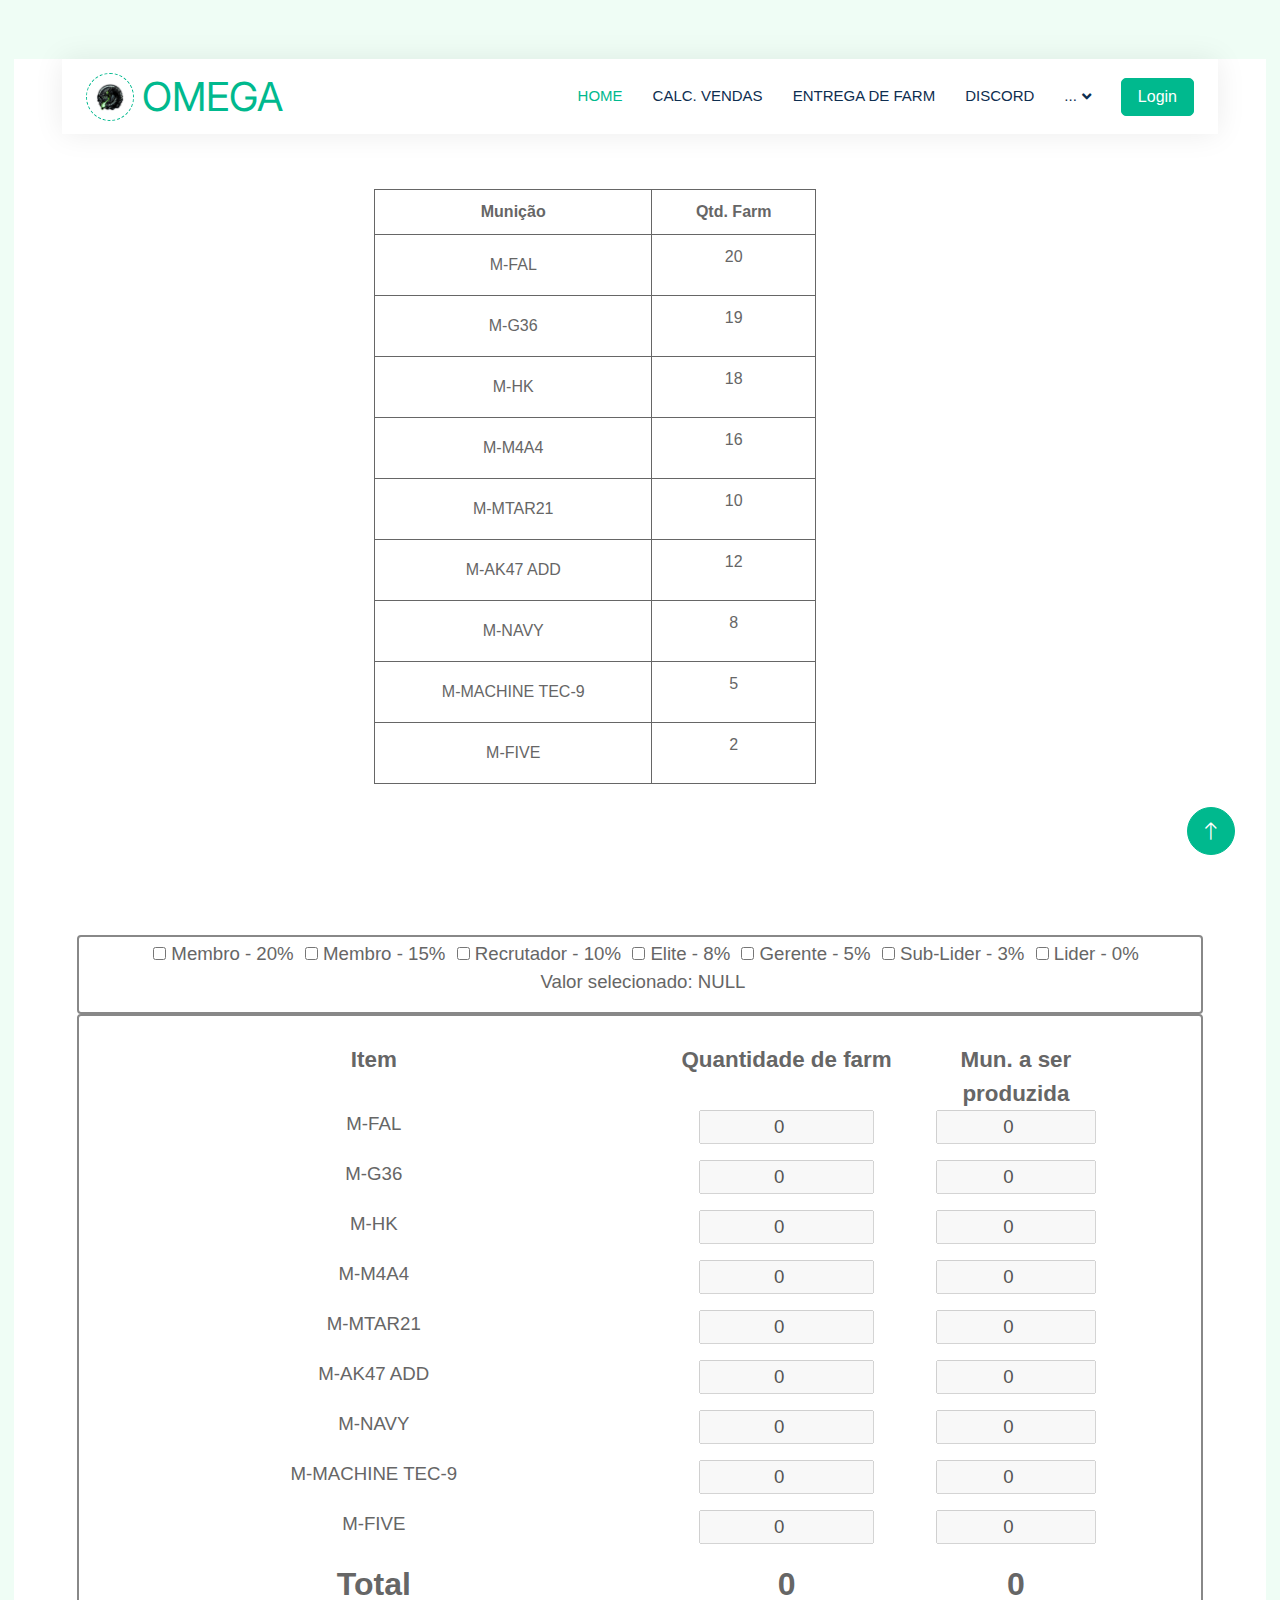
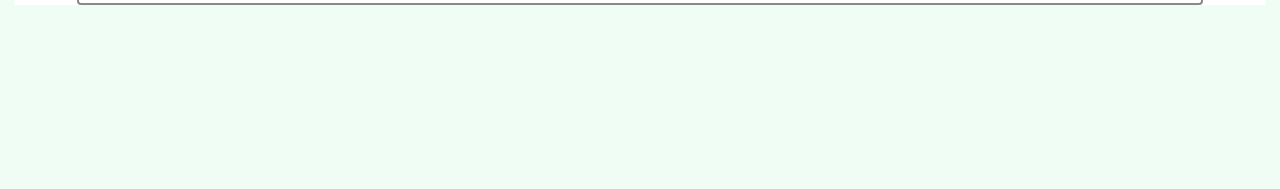
==== index.html @ 224da4d9 "add new page and any change layout" ====
<!DOCTYPE html>
<html lang="en">

<head>
    <meta charset="utf-8">
    <title>OMEGA CPXRJ</title>
    <meta content="width=device-width, initial-scale=1.0" name="viewport">
    <meta content="" name="keywords">
    <meta content="" name="description">

    <!-- Favicon -->
    <link href="img/favicon.ico" rel="icon">

    <!-- Google Web Fonts -->
    <link rel="preconnect" href="https://fonts.googleapis.com">
    <link rel="preconnect" href="https://fonts.gstatic.com" crossorigin>
    <link href="https://fonts.googleapis.com/css2?family=Heebo:wght@400;500;600&family=Inter:wght@700;800&display=swap"
        rel="stylesheet">

    <!-- Icon Font Stylesheet -->
    <link href="https://cdnjs.cloudflare.com/ajax/libs/font-awesome/5.10.0/css/all.min.css" rel="stylesheet">
    <link href="https://cdn.jsdelivr.net/npm/bootstrap-icons@1.4.1/font/bootstrap-icons.css" rel="stylesheet">

    <!-- Libraries Stylesheet -->
    <link href="lib/animate/animate.min.css" rel="stylesheet">
    <link href="lib/owlcarousel/assets/owl.carousel.min.css" rel="stylesheet">

    <!-- Customized Bootstrap Stylesheet -->
    <link href="css/bootstrap.min.css" rel="stylesheet">

    <!-- Template Stylesheet -->
    <link href="css/style.css" rel="stylesheet">
</head>

<body>
    <div class="container-xxl bg-white p-0">
        <!-- Spinner Start -->
        <div id="spinner"
            class="show bg-white position-fixed translate-middle w-100 vh-100 top-50 start-50 d-flex align-items-center justify-content-center">
            <div class="spinner-border text-primary" style="width: 3rem; height: 3rem;" role="status">
                <span class="sr-only">Loading...</span>
            </div>
        </div>
        <!-- Spinner End -->


        <!-- Navbar Start -->
        <div class="container-fluid nav-bar bg-transparent">
            <nav class="navbar navbar-expand-lg bg-white navbar-light py-0 px-4">
                <a href="index.html" class="navbar-brand d-flex align-items-center text-center">
                    <div class="icon p-2 me-2">
                        <img class="img-fluid" src="img/LOGO_3.png" alt="Icon" style="width: 30px; height: 30px;">
                    </div>
                    <h1 class="m-0 text-primary">OMEGA</h1>
                </a>
                <button type="button" class="navbar-toggler" data-bs-toggle="collapse" data-bs-target="#navbarCollapse">
                    <span class="navbar-toggler-icon"></span>
                </button>
                <div class="collapse navbar-collapse" id="navbarCollapse">
                    <div class="navbar-nav ms-auto">
                        <a href="index.html" class="nav-item nav-link active">Home</a>
                        <a href="calcMuniSell.html" class="nav-item nav-link">Calc. Vendas</a>
                        <a href="" class="nav-item nav-link">Entrega de farm</a>
                        <a href="https://discord.gg/omegacpx" class="nav-item nav-link">Discord</a>
                        <div class="nav-item dropdown">
                            <a href="#" class="nav-link dropdown-toggle" data-bs-toggle="dropdown">...</a>
                            <div class="dropdown-menu rounded-0 m-0">
                                <a href="" class="dropdown-item">...</a>
                                <a href="" class="dropdown-item">...</a>
                                <a href="" class="dropdown-item">...</a>
                            </div>
                        </div>
                    </div>
                    <a href="" class="btn btn-primary px-3 d-none d-lg-flex">Login</a>
                </div>
            </nav>
        </div>
        <!-- Navbar End -->

        <!-- Table items Start -->
        <div class="container-fluid mb-5 wow fadeIn" data-wow-delay="0.1s"
            style="padding: 35px; width:50%; margin:0 auto;">
            <div class="container">
                <div class="row g-2">
                    <div class="col-md-10">
                        <div class="row g-2">
                            <div class="container-fluid mb-5 wow fadeIn" style="right: 35px;">
                                <table id="t">
                                    <thead>
                                        <tr>
                                            <th>Munição</th>
                                            <th>Qtd. Farm</th>
                                        </tr>
                                    </thead>
                                    <tbody>
                                        <tr>
                                            <td>M-FAL</td>
                                            <td><p id="table_fal">0</p></td>
                                        </tr>
                                        <tr>
                                            <td>M-G36</td>
                                            <td><p id="table_g36">0</p></td>
                                        </tr>
                                        <tr>
                                            <td>M-HK</td>
                                            <td><p id="table_hk">0</p></td>
                                        </tr>
                                        <tr>
                                            <td>M-M4A4</td>
                                            <td><p id="table_m4a4">0</p></td>
                                        </tr>
                                        <tr>
                                            <td>M-MTAR21</td>
                                            <td><p id="table_mtar">0</p></td>
                                        </tr>
                                        <tr>
                                            <td>M-AK47 ADD</td>
                                            <td><p id="table_ak47">0</p></td>
                                        </tr>
                                        <tr>
                                            <td>M-NAVY</td>
                                            <td><p id="table_navy">0</p></td>
                                        </tr>
                                        <tr>
                                            <td>M-MACHINE TEC-9</td>
                                            <td><p id="table_machine">0</p></td>
                                        </tr>
                                        <tr>
                                            <td>M-FIVE</td>
                                            <td><p id="table_five">0</p></td>
                                        </tr>
                                    </tbody>
                                </table>
                            </div>
                        </div>
                    </div>
                </div>
            </div>
        </div>
        <!-- Table items End -->

        <div class="dbgOuter">
            <div class="dbgCont">
                <input class="cb" name="20" type="checkbox" id="opt0" onchange="cbChange(this)" />
                <label for="dbgMembro">Membro - 20%</label>
            </div>
            <div class="dbgCont">
                <input class="cb" name="15" type="checkbox" id="opt1" onchange="cbChange(this)" />
                <label for="dbgMembro">Membro - 15%</label>
            </div>
            <div class="dbgCont">
                <input class="cb" type="checkbox" name="10" id="opt2" onchange="cbChange(this)" />
                <label for="dbgRecrutador">Recrutador - 10%</label>
            </div>
            <div class="dbgCont">
                <input class="cb" type="checkbox" name="8" id="opt3" onchange="cbChange(this)" />
                <label for="dbgElite">Elite - 8%</label>
            </div>
            <div class="dbgCont">
                <input class="cb" type="checkbox" name="5" id="opt4" onchange="cbChange(this)" />
                <label for="dbgGerente">Gerente - 5%</label>
            </div>
            <div class="dbgCont">
                <input class="cb" type="checkbox" name="3" id="opt5" onchange="cbChange(this)" />
                <label for="dbgSublider">Sub-Lider - 3%</label>
            </div>
            <div class="dbgCont">
                <input class="cb" type="checkbox" name="0" id="opt6" onchange="cbChange(this)" />
                <label for="dbgLider">Lider - 0%</label>
            </div>
            <p id="text" style="display:block">Valor selecionado: NULL</p>
        </div>

        <div class="dbgOuter">
            <div class="dbgCont" style="width: 100%;">
                <div class="container mt-4">
                    <div class="row">
                        <div class="col-6 row-heading">
                            Item
                        </div>
                        <div class="col-3 row-heading">
                            Quantidade de farm
                        </div>
                        <div class="col-2 row-heading">
                            Mun. a ser produzida
                        </div>

                    </div>
                    <div class="row">
                        <div class="col-6">
                            M-FAL
                        </div>
                        <div class="col-3">
                            <input type="number" value="0" class="farm" id="qty_fal" style="width: 70%; text-align: center;" oninput="calculateTotal(true)"/>
                        </div>
                        <div class="col-2">
                            <input type="number" class="muni" value="0" id="price_fal" style="width: 100%; text-align: center;" oninput="calculateTotal(false)"/>
                        </div>
                    </div>

                    <div class="row my-3">
                        <div class="col-6">
                            M-G36
                        </div>
                        <div class="col-3">
                            <input type="number" value="0" class="farm" id="qty_g36" style="width: 70%; text-align: center;" oninput="calculateTotal(true)"/>
                        </div>
                        <div class="col-2">
                            <input type="number" class="muni" value="0" id="price_g36" style="width: 100%; text-align: center;" oninput="calculateTotal(false)"/>
                        </div>
                    </div>

                    <div class="row my-3">
                        <div class="col-6">
                            M-HK
                        </div>
                        <div class="col-3">
                            <input type="number" class="farm" value="0" id="qty_hk" style="width: 70%; text-align: center;" oninput="calculateTotal(true)"/>
                        </div>
                        <div class="col-2">
                            <input type="number" class="muni" value="0" id="price_hk" style="width: 100%; text-align: center;" oninput="calculateTotal(false)"/>
                        </div>
                    </div>

                    <div class="row my-3">
                        <div class="col-6">
                            M-M4A4
                        </div>
                        <div class="col-3">
                            <input type="number" class="farm" value="0" id="qty_m4a4" style="width: 70%; text-align: center;" oninput="calculateTotal(true)"/>
                        </div>
                        <div class="col-2">
                            <input type="number" class="muni" value="0" id="price_m4a4" style="width: 100%; text-align: center;" oninput="calculateTotal(false)"/>
                        </div>
                    </div>

                    <div class="row my-3">
                        <div class="col-6">
                            M-MTAR21
                        </div>
                        <div class="col-3">
                            <input type="number" class="farm" value="0" id="qty_mtar" style="width: 70%; text-align: center;" oninput="calculateTotal(true)"/>
                        </div>
                        <div class="col-2">
                            <input type="number" class="muni" value="0" id="price_mtar" style="width: 100%; text-align: center;" oninput="calculateTotal(false)"/>
                        </div>
                    </div>

                    <div class="row my-3">
                        <div class="col-6">
                            M-AK47 ADD
                        </div>
                        <div class="col-3">
                            <input type="number" class="farm" value="0" id="qty_ak47" style="width: 70%; text-align: center;" oninput="calculateTotal(true)"/>
                        </div>
                        <div class="col-2">
                            <input type="number" class="muni" value="0" id="price_ak47" style="width: 100%; text-align: center;" oninput="calculateTotal(false)"/>
                        </div>
                    </div>

                    <div class="row my-3">
                        <div class="col-6">
                            M-NAVY
                        </div>
                        <div class="col-3">
                            <input type="number" class="farm" value="0" id="qty_navy" style="width: 70%; text-align: center;" oninput="calculateTotal(true)"/>
                        </div>
                        <div class="col-2">
                            <input type="number" class="muni" value="0" id="price_navy" style="width: 100%; text-align: center;" oninput="calculateTotal(false)"/>
                        </div>
                    </div>

                    <div class="row my-3">
                        <div class="col-6">
                            M-MACHINE TEC-9
                        </div>
                        <div class="col-3">
                            <input type="number" class="farm" value="0" id="qty_machine" style="width: 70%; text-align: center;" oninput="calculateTotal(true)"/>
                        </div>
                        <div class="col-2">
                            <input type="number" class="muni" value="0" id="price_machine" style="width: 100%; text-align: center;" oninput="calculateTotal(false)"/>
                        </div>
                    </div>

                    <div class="row my-3">
                        <div class="col-6">
                            M-FIVE
                        </div>
                        <div class="col-3">
                            <input type="number" class="farm" value="0" id="qty_five" style="width: 70%; text-align: center;" oninput="calculateTotal(true)"/>
                        </div>
                        <div class="col-2">
                            <input type="number" class="muni" value="0" id="price_five" style="width: 100%; text-align: center;" oninput="calculateTotal(false)"/>
                        </div>
                    </div>

                    <div class="row my-3">
                        <div class="col-6 text-right total">
                            Total
                        </div>
                        <div class="col-3 total-val">
                            <span id="total_value_farm">0</span>
                        </div>
                        <div class="col-2 total-val">
                            <span id="total_value_muni">0</span>
                        </div>
                    </div>
                </div>
            </div>
        </div>
    </div>
</body>

<!-- Footer Start -->
<div class="container-fluid bg-dark text-white-50 footer pt-5 mt-5 wow fadeIn" data-wow-delay="0.1s">
    <div class="container">
        <div class="copyright">
            <div class="row">
                <div class="col-md-6 text-center text-md-start mb-3 mb-md-0">
                    &copy; <a class="border-bottom" href="#">Omega CPXRJ</a>, All Right Reserved.
                </div>
                <div class="col-md-6 text-center text-md-end">
                    <div class="footer-menu">
                        <a href="">Home</a>
                        <a href="">Discord</a>
                        <a href="">Help</a>
                        <a href="">FQAs</a>
                    </div>
                </div>
            </div>
        </div>
    </div>
</div>
<!-- Footer End -->


<!-- Back to Top -->
<a href="#" class="btn btn-lg btn-primary btn-lg-square back-to-top"><i class="bi bi-arrow-up"></i></a>
</div>

<!-- JavaScript Libraries -->
<script src="https://code.jquery.com/jquery-3.4.1.min.js"></script>
<script src="https://cdn.jsdelivr.net/npm/bootstrap@5.0.0/dist/js/bootstrap.bundle.min.js"></script>
<script src="lib/wow/wow.min.js"></script>
<script src="lib/easing/easing.min.js"></script>
<script src="lib/waypoints/waypoints.min.js"></script>
<script src="lib/owlcarousel/owl.carousel.min.js"></script>

<!-- Template Javascript -->
<script src="js/main.js"></script>
</body>

</html>
---- css/style.css ----
/********** Template CSS **********/
:root {
    --primary: #00B98E;
    --secondary: #FF6922;
    --light: #EFFDF5;
    --dark: #0E2E50;
}

.back-to-top {
    position: fixed;
    display: none;
    right: 45px;
    bottom: 45px;
    z-index: 99;
}

.row-heading
{
  font-size: 1.4rem;
  font-weight: bold;
}
.total
{
  font-size: 2rem;
  font-weight: bold;
}
.total-val
{
  font-size:2rem;
  font-weight: bold;
  border: black;
}

body {
    padding: 14px;
    text-align: center;
  }
  
table {
width: 100%;
margin: 20px auto;
table-layout: auto;
}

.fixed {
table-layout: fixed;
}

table,
td,
th {
border-collapse: collapse;
}

th,
td {
padding: 10px;
border: solid 1px;
text-align: center;
}

.w {
width: 350px;
}


/*** Spinner ***/
#spinner {
    opacity: 0;
    visibility: hidden;
    transition: opacity .5s ease-out, visibility 0s linear .5s;
    z-index: 99999;
}

#spinner.show {
    transition: opacity .5s ease-out, visibility 0s linear 0s;
    visibility: visible;
    opacity: 1;
}


/*** Button ***/
.btn {
    transition: .5s;
}

.btn.btn-primary,
.btn.btn-secondary {
    color: #FFFFFF;
}

.btn-square {
    width: 38px;
    height: 38px;
}

.btn-sm-square {
    width: 32px;
    height: 32px;
}

.btn-lg-square {
    width: 48px;
    height: 48px;
}

.btn-square,
.btn-sm-square,
.btn-lg-square {
    padding: 0;
    display: flex;
    align-items: center;
    justify-content: center;
    font-weight: normal;
    border-radius: 50px;
}


/*** Navbar ***/
.nav-bar {
    position: relative;
    margin-top: 45px;
    padding: 0 3rem;
    transition: .5s;
    z-index: 9999;
}

.nav-bar.sticky-top {
    position: sticky;
    padding: 0;
    z-index: 9999;
}

.navbar {
    box-shadow: 0 0 30px rgba(0, 0, 0, .08);
}

.navbar .dropdown-toggle::after {
    border: none;
    content: "\f107";
    font-family: "Font Awesome 5 Free";
    font-weight: 900;
    vertical-align: middle;
    margin-left: 5px;
    transition: .5s;
}

.navbar .dropdown-toggle[aria-expanded=true]::after {
    transform: rotate(-180deg);
}

.navbar-light .navbar-nav .nav-link {
    margin-right: 30px;
    padding: 25px 0;
    color: #FFFFFF;
    font-size: 15px;
    text-transform: uppercase;
    outline: none;
}

.navbar-light .navbar-nav .nav-link:hover,
.navbar-light .navbar-nav .nav-link.active {
    color: var(--primary);
}

@media (max-width: 991.98px) {
    .nav-bar {
        margin: 0;
        padding: 0;
    }

    .navbar-light .navbar-nav .nav-link  {
        margin-right: 0;
        padding: 10px 0;
    }

    .navbar-light .navbar-nav {
        border-top: 1px solid #EEEEEE;
    }
}

.navbar-light .navbar-brand {
    height: 75px;
}

.navbar-light .navbar-nav .nav-link {
    color: var(--dark);
    font-weight: 500;
}

@media (min-width: 992px) {
    .navbar .nav-item .dropdown-menu {
        display: block;
        top: 100%;
        margin-top: 0;
        transform: rotateX(-75deg);
        transform-origin: 0% 0%;
        opacity: 0;
        visibility: hidden;
        transition: .5s;
        
    }

    .navbar .nav-item:hover .dropdown-menu {
        transform: rotateX(0deg);
        visibility: visible;
        transition: .5s;
        opacity: 1;
    }
}


/*** Header ***/
@media (min-width: 992px) {
    .header {
        margin-top: -120px;
    }
}

.header-carousel .owl-nav {
    position: absolute;
    top: 50%;
    left: -25px;
    transform: translateY(-50%);
    display: flex;
    flex-direction: column;
}

.header-carousel .owl-nav .owl-prev,
.header-carousel .owl-nav .owl-next {
    margin: 7px 0;
    width: 50px;
    height: 50px;
    display: flex;
    align-items: center;
    justify-content: center;
    color: #FFFFFF;
    background: var(--primary);
    border-radius: 40px;
    font-size: 20px;
    transition: .5s;
}

.header-carousel .owl-nav .owl-prev:hover,
.header-carousel .owl-nav .owl-next:hover {
    background: var(--dark);
}

@media (max-width: 768px) {
    .header-carousel .owl-nav {
        left: 25px;
    }
}

.breadcrumb-item + .breadcrumb-item::before {
    color: #DDDDDD;
}


/*** Icon ***/
.icon {
    padding: 15px;
    display: inline-flex;
    align-items: center;
    justify-content: center;
    background: #FFFFFF !important;
    border-radius: 50px;
    border: 1px dashed var(--primary) !important;
}


/*** About ***/
.about-img img {
    position: relative;
    z-index: 2;
}

.about-img::before {
    position: absolute;
    content: "";
    top: 0;
    left: -50%;
    width: 100%;
    height: 100%;
    background: var(--primary);
    transform: skew(20deg);
    z-index: 1;
}


/*** Category ***/
.cat-item div {
    background: #FFFFFF;
    border: 1px dashed rgba(0, 185, 142, .3);
    transition: .5s;
}

.cat-item:hover div {
    background: var(--primary);
    border-color: transparent;
}

.cat-item div * {
    transition: .5s;
}

.cat-item:hover div * {
    color: #FFFFFF !important;
}


/*** Property List ***/
.nav-pills .nav-item .btn {
    color: var(--dark);
}

.nav-pills .nav-item .btn:hover,
.nav-pills .nav-item .btn.active {
    color: #FFFFFF;
}

.property-item {
    box-shadow: 0 0 30px rgba(0, 0, 0, .08);
}

.property-item img {
    transition: .5s;
}

.property-item:hover img {
    transform: scale(1.1);
}

.property-item .border-top {
    border-top: 1px dashed rgba(0, 185, 142, .3) !important;
}

.property-item .border-end {
    border-right: 1px dashed rgba(0, 185, 142, .3) !important;
}


/*** Team ***/
.team-item {
    box-shadow: 0 0 30px rgba(0, 0, 0, .08);
    transition: .5s;
}

.team-item .btn {
    color: var(--primary);
    background: #FFFFFF;
    box-shadow: 0 0 30px rgba(0, 0, 0, .15);
}

.team-item .btn:hover {
    color: #FFFFFF;
    background: var(--primary);
}

.team-item:hover {
    border-color: var(--secondary) !important;
}

.team-item:hover .bg-primary {
    background: var(--secondary) !important;
}

.team-item:hover .bg-primary i {
    color: var(--secondary) !important;
}


/*** Testimonial ***/
.testimonial-carousel {
    padding-left: 1.5rem;
    padding-right: 1.5rem;
}

@media (min-width: 576px) {
    .testimonial-carousel {
        padding-left: 4rem;
        padding-right: 4rem;
    }
}

.testimonial-carousel .testimonial-item .border {
    border: 1px dashed rgba(0, 185, 142, .3) !important;
}

.testimonial-carousel .owl-nav {
    position: absolute;
    width: 100%;
    height: 40px;
    top: calc(50% - 20px);
    left: 0;
    display: flex;
    justify-content: space-between;
    z-index: 1;
}

.testimonial-carousel .owl-nav .owl-prev,
.testimonial-carousel .owl-nav .owl-next {
    position: relative;
    width: 40px;
    height: 40px;
    display: flex;
    align-items: center;
    justify-content: center;
    color: #FFFFFF;
    background: var(--primary);
    border-radius: 40px;
    font-size: 20px;
    transition: .5s;
}

.testimonial-carousel .owl-nav .owl-prev:hover,
.testimonial-carousel .owl-nav .owl-next:hover {
    background: var(--dark);
}


/*** Footer ***/
.footer .btn.btn-social {
    margin-right: 5px;
    width: 35px;
    height: 35px;
    display: flex;
    align-items: center;
    justify-content: center;
    color: var(--light);
    border: 1px solid rgba(255,255,255,0.5);
    border-radius: 35px;
    transition: .3s;
}

.footer .btn.btn-social:hover {
    color: var(--primary);
    border-color: var(--light);
}

.footer .btn.btn-link {
    display: block;
    margin-bottom: 5px;
    padding: 0;
    text-align: left;
    font-size: 15px;
    font-weight: normal;
    text-transform: capitalize;
    transition: .3s;
}

.footer .btn.btn-link::before {
    position: relative;
    content: "\f105";
    font-family: "Font Awesome 5 Free";
    font-weight: 900;
    margin-right: 10px;
}

.footer .btn.btn-link:hover {
    letter-spacing: 1px;
    box-shadow: none;
}

.footer .form-control {
    border-color: rgba(255,255,255,0.5);
}

.footer .copyright {
    padding: 25px 0;
    font-size: 15px;
    border-top: 1px solid rgba(256, 256, 256, .1);
}

.footer .copyright a {
    color: var(--light);
}

.footer .footer-menu a {
    margin-right: 15px;
    padding-right: 15px;
    border-right: 1px solid rgba(255, 255, 255, .1);
}

.footer .footer-menu a:last-child {
    margin-right: 0;
    padding-right: 0;
    border-right: none;
}

.dbgOuter{
    border: solid 2px #888;
    border-radius: 4px;
    padding: 3px 8px 0px 14px;
    width: 90%;
    margin: 0 auto;
    font-size: 14pt;
}
.dbgCont{
    display: inline-block;
    height: 24px;
    margin-left: 6px;
}
/* Base for label styling */
.dbgCheck:not(:checked),
.dbgCheck:checked {
    position: absolute;
    left: -9999px;
}
.dbgCheck:not(:checked) + label,
.dbgCheck:checked + label {
    display:inline-block;
    position: relative;
    padding-left: 25px;
    cursor: pointer;
}

/* checkbox aspect */
.dbgCheck:not(:checked) + label:before,
.dbgCheck:checked + label:before {
    content: '';
    position: absolute;
    left:0; top: 1px;
    width: 17px; height: 17px;
    border: 1px solid #aaa;
    background: #f8f8f8;
    border-radius: 3px;
    box-shadow: inset 0 1px 3px   rgba(0,0,0,.3)
}
/* checkmark aspect */
.dbgCheck:not(:checked) + label:after,
.dbgCheck:checked + label:after {
    content: '✔';
    position: absolute;
    top: 2px; left: 5px;
    font-size: 14px;
    color: #09ad7e;
    transition: all .2s;
}
/* checked mark aspect changes */
.dbgCheck:not(:checked) + label:after {
    opacity: 0;
    transform: scale(0);
}
.dbgCheck:checked + label:after {
    opacity: 1;
    transform: scale(1);
}
/* disabled checkbox */
.dbgCheck:disabled:not(:checked) + label:before,
.dbgCheck:disabled:checked + label:before {
    box-shadow: none;
    border-color: #bbb;
    background-color: #ddd;
}
.dbgCheck:disabled:checked + label:after {
    color: #999;
}
.dbgCheck:disabled + label {
    color: #aaa;
}
/* accessibility */
.dbgCheck:checked:focus + label:before,
.dbgCheck:not(:checked):focus + label:before {
    border: 1px dotted blue;
}

.dbgCheck{
    display:inline-block;
    width:90px;
    height:24px;
    margin:1em;
}





/* Useless styles, just for demo design */

body {
    font-family: "Open sans", "Segoe UI", "Segoe WP", Helvetica, Arial, sans-serif;
    color: #666;
}
h1, h2 {
    margin-bottom: 5px;
    font-weight: normal;
    text-align: center;
}
h2 {
    margin: 5px 0 2em;
    color: #aaa;
}
form {
    width: 80px;
    margin: 0 auto;
}
.txtcenter {
    margin-top: 4em;
    font-size: .9em;
    text-align: center;
    color: #aaa;
}
.copy {
    margin-top: 2em;
}
.copy a {
    text-decoration: none;
    color: #4778d9;
}
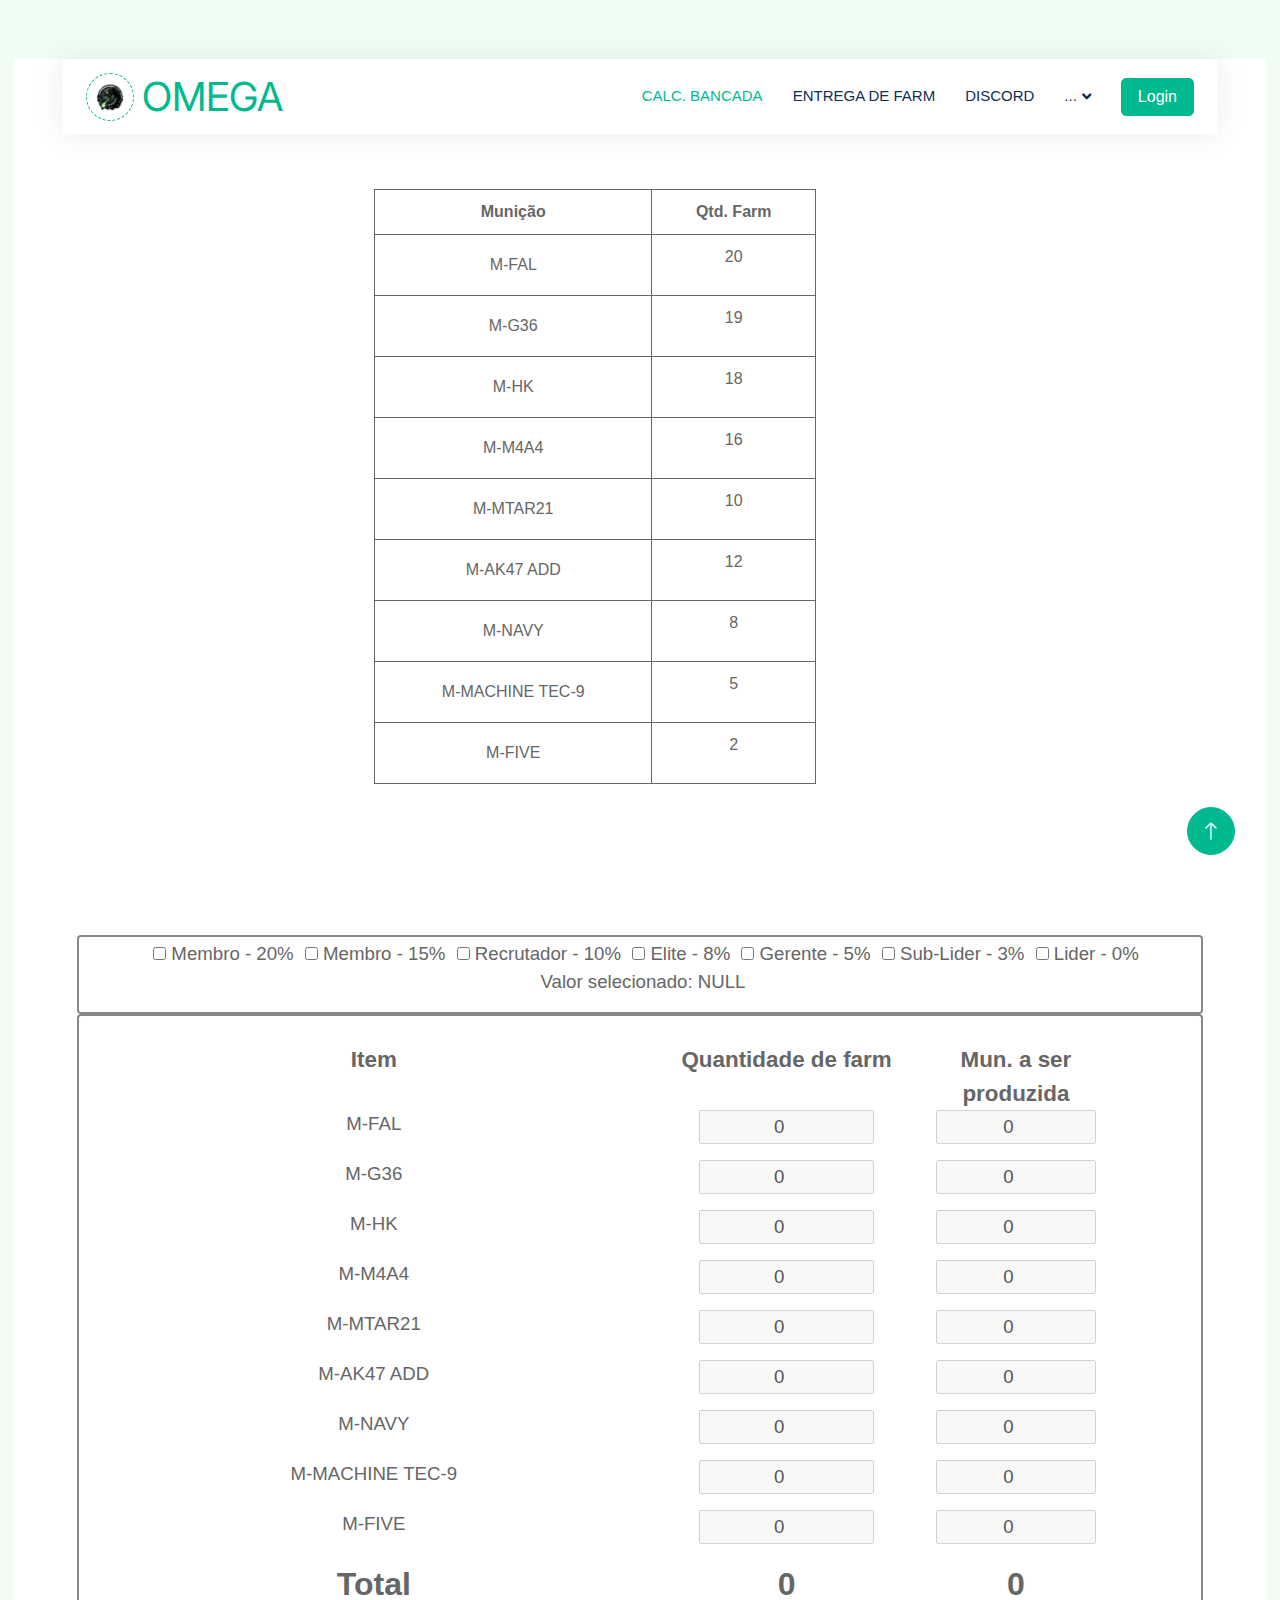
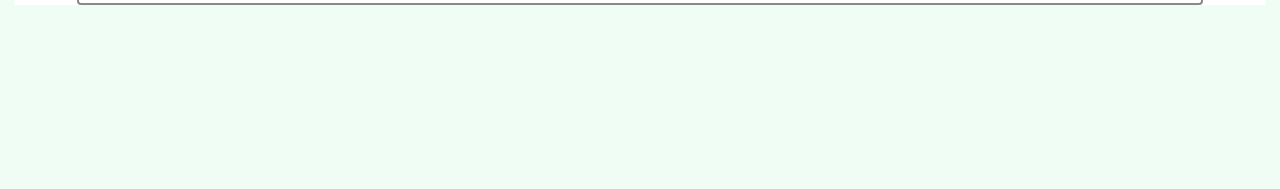
==== commit c7a366ff: "change name home to calc. bancada" ====
--- a/index.html
+++ b/index.html
@@ -58,8 +58,7 @@
                 </button>
                 <div class="collapse navbar-collapse" id="navbarCollapse">
                     <div class="navbar-nav ms-auto">
-                        <a href="index.html" class="nav-item nav-link active">Home</a>
-                        <a href="calcMuniSell.html" class="nav-item nav-link">Calc. Vendas</a>
+                        <a href="index.html" class="nav-item nav-link active">Calc. Bancada</a>
                         <a href="" class="nav-item nav-link">Entrega de farm</a>
                         <a href="https://discord.gg/omegacpx" class="nav-item nav-link">Discord</a>
                         <div class="nav-item dropdown">
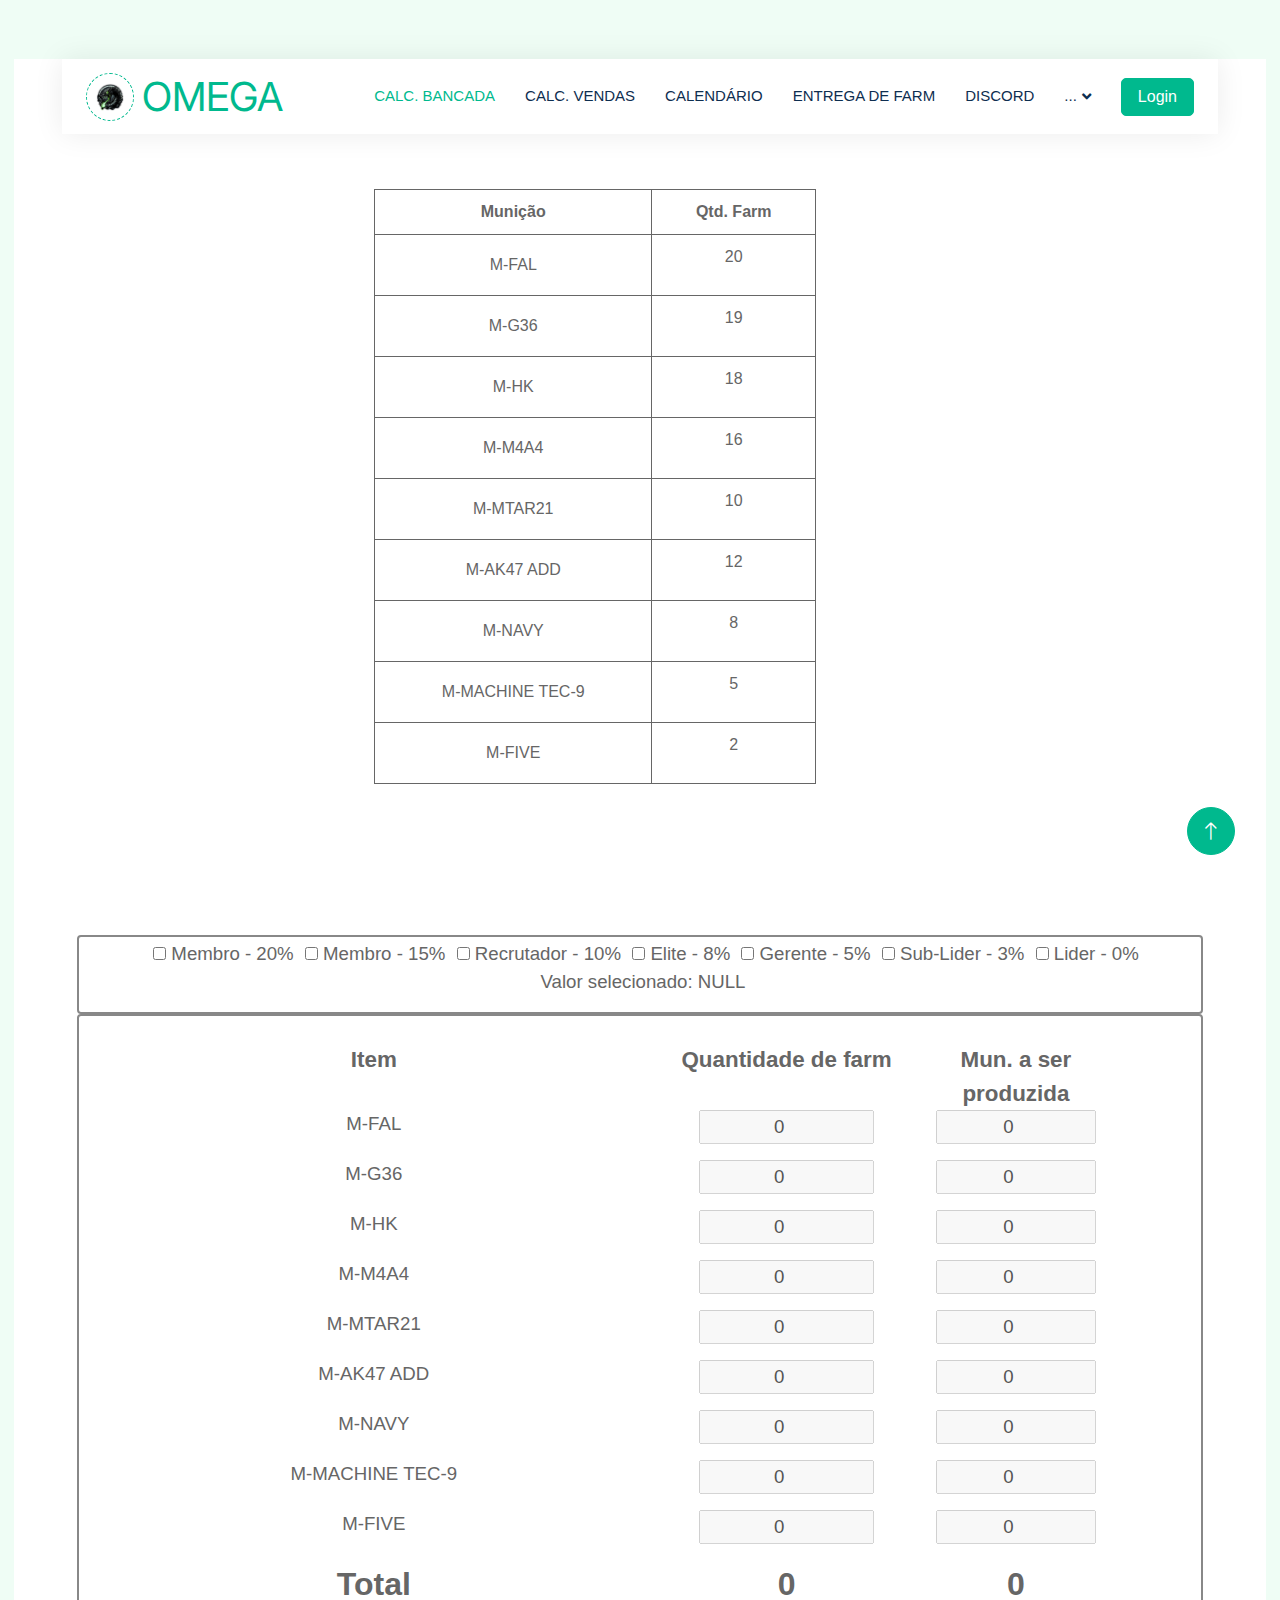
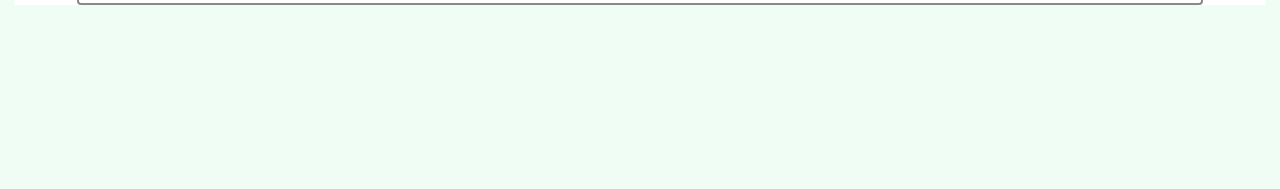
==== commit 03ae0963: "Merge branch 'master' of github.com:PedroAugusto01/omega into feature/add_calc_page" ====
--- a/index.html
+++ b/index.html
@@ -59,6 +59,8 @@
                 <div class="collapse navbar-collapse" id="navbarCollapse">
                     <div class="navbar-nav ms-auto">
                         <a href="index.html" class="nav-item nav-link active">Calc. Bancada</a>
+                        <a href="calcMuniSell.html" class="nav-item nav-link">Calc. Vendas</a>
+                        <a href="calendar.html" class="nav-item nav-link">Calendário</a>
                         <a href="" class="nav-item nav-link">Entrega de farm</a>
                         <a href="https://discord.gg/omegacpx" class="nav-item nav-link">Discord</a>
                         <div class="nav-item dropdown">
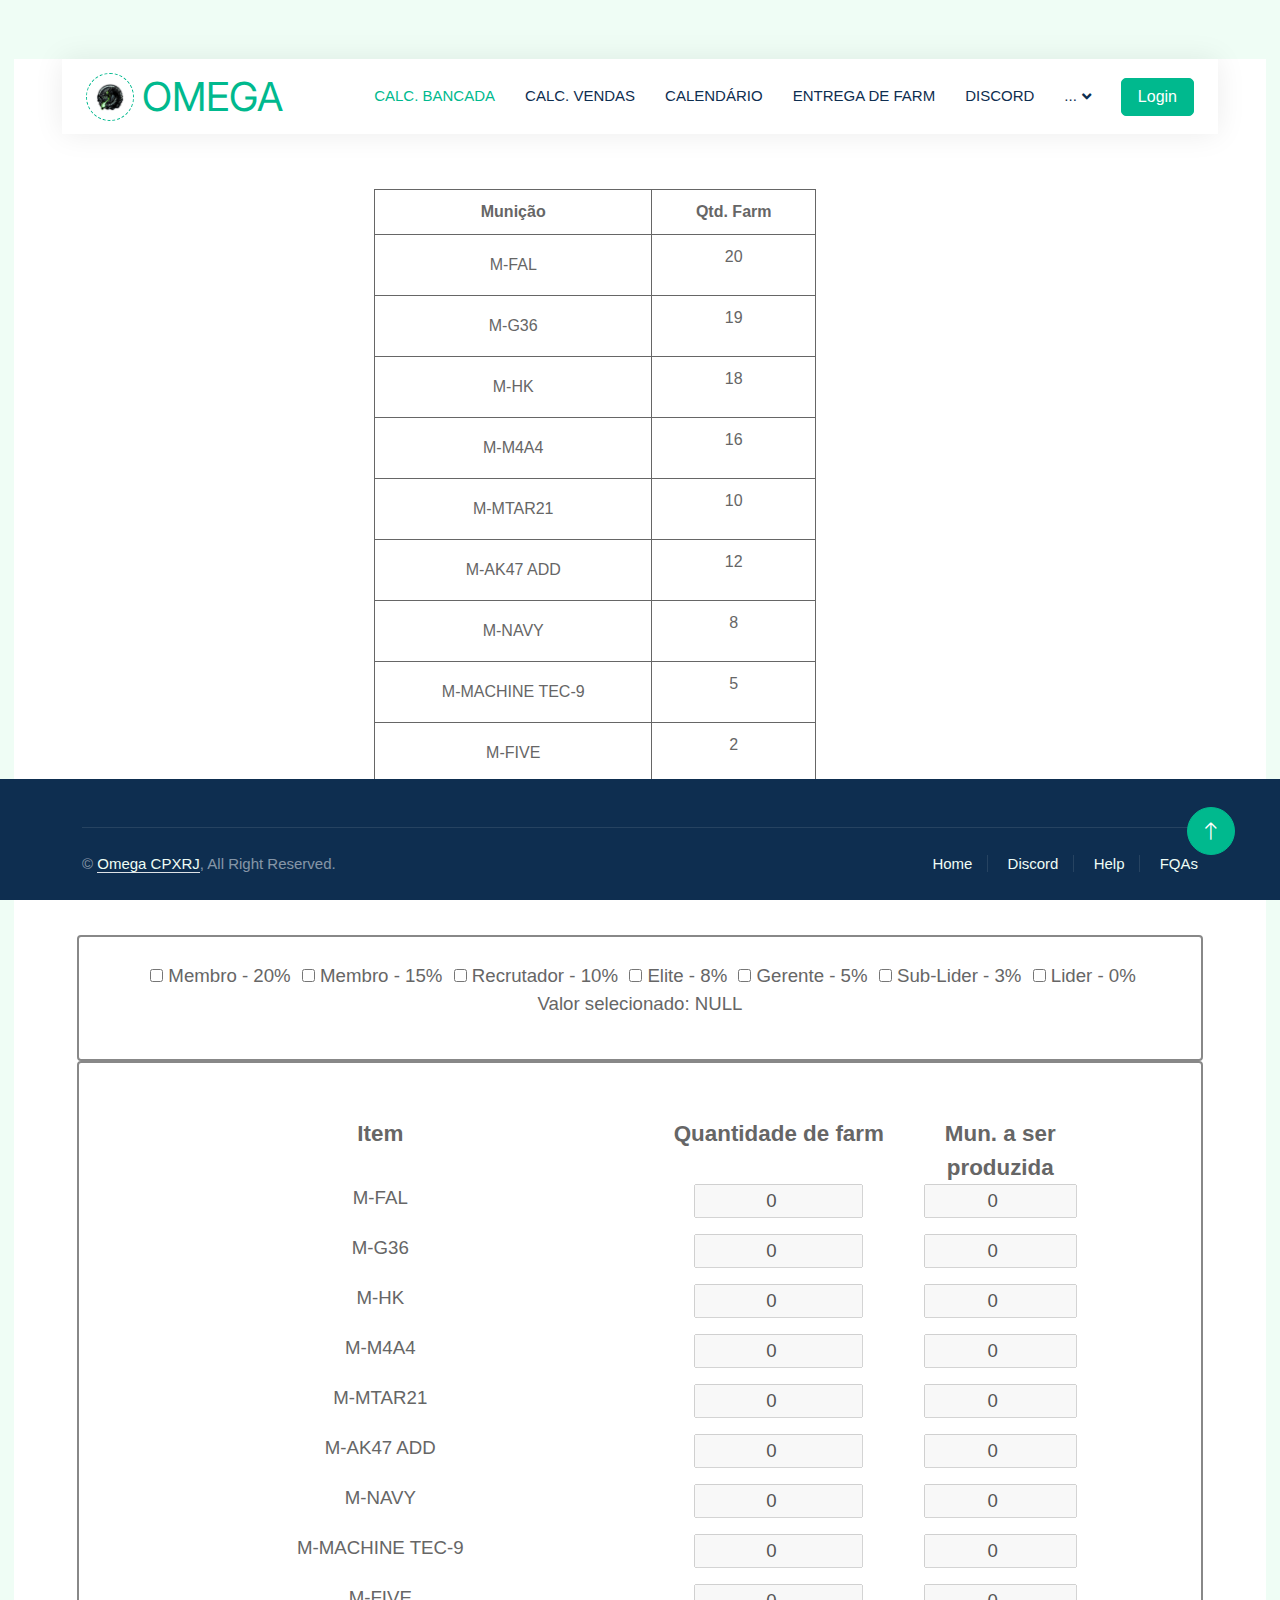
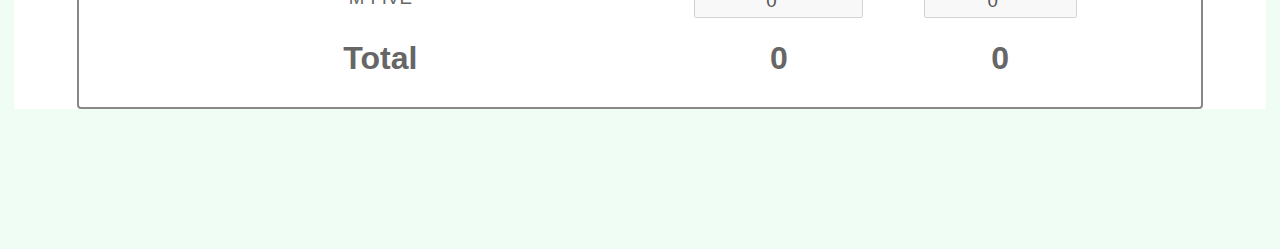
==== commit 2e750008: "add new js file to use in calc page, fix texts and values in html page and add new rote to calendar" ====
--- a/index.html
+++ b/index.html
@@ -32,7 +32,7 @@
     <link href="css/style.css" rel="stylesheet">
 </head>
 
-<body>
+<body style="padding-bottom: 140px;">
     <div class="container-xxl bg-white p-0">
         <!-- Spinner Start -->
         <div id="spinner"
@@ -140,7 +140,7 @@
         </div>
         <!-- Table items End -->
 
-        <div class="dbgOuter">
+        <div class="dbgOuter" style="padding: 25px;">
             <div class="dbgCont">
                 <input class="cb" name="20" type="checkbox" id="opt0" onchange="cbChange(this)" />
                 <label for="dbgMembro">Membro - 20%</label>
@@ -172,7 +172,7 @@
             <p id="text" style="display:block">Valor selecionado: NULL</p>
         </div>
 
-        <div class="dbgOuter">
+        <div class="dbgOuter" style="padding: 30px;">
             <div class="dbgCont" style="width: 100%;">
                 <div class="container mt-4">
                     <div class="row">
@@ -313,7 +313,7 @@
 </body>
 
 <!-- Footer Start -->
-<div class="container-fluid bg-dark text-white-50 footer pt-5 mt-5 wow fadeIn" data-wow-delay="0.1s">
+<div class="container-fluid bg-dark text-white-50 footer pt-5 mt-5 wow fadeIn" data-wow-delay="0.1s" style="position: fixed; bottom: 0; right: 0;">
     <div class="container">
         <div class="copyright">
             <div class="row">
--- a/css/style.css
+++ b/css/style.css
@@ -24,9 +24,17 @@
   font-size: 2rem;
   font-weight: bold;
 }
+
 .total-val
 {
   font-size:2rem;
+  font-weight: bold;
+  border: black;
+}
+
+.total-val-BRL
+{
+  font-size: 1.3rem;
   font-weight: bold;
   border: black;
 }
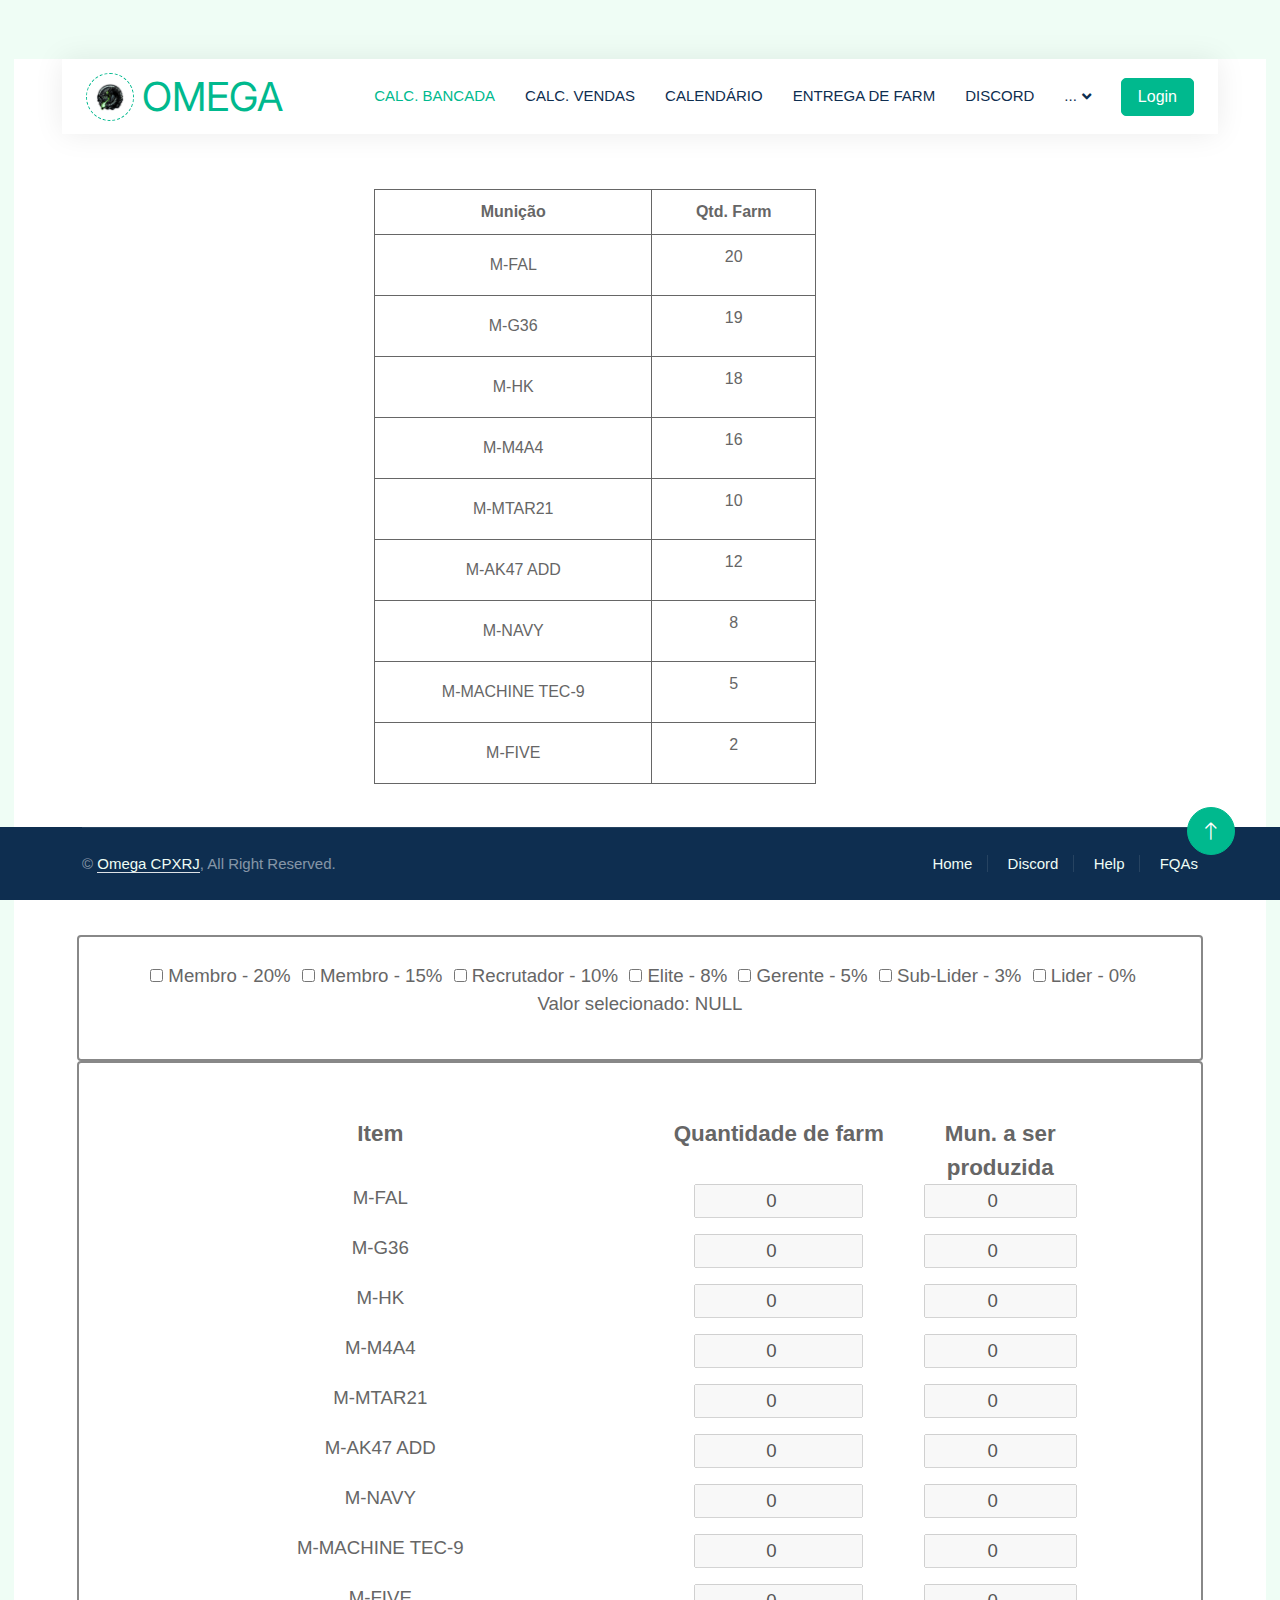
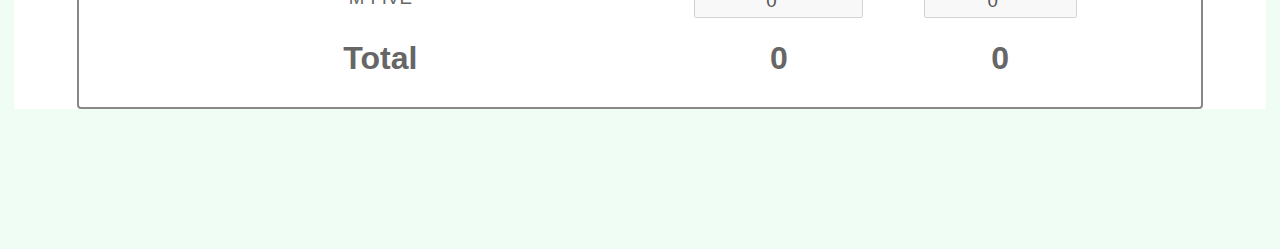
==== commit f1c6ddbc: "Add new calendar page and new img from calendar" ====
--- a/index.html
+++ b/index.html
@@ -313,7 +313,7 @@
 </body>
 
 <!-- Footer Start -->
-<div class="container-fluid bg-dark text-white-50 footer pt-5 mt-5 wow fadeIn" data-wow-delay="0.1s" style="position: fixed; bottom: 0; right: 0;">
+<div class="container-fluid bg-dark text-white-50 footer mt-5 wow fadeIn" data-wow-delay="0.1s" style="position: fixed; bottom: 0; right: 0;">
     <div class="container">
         <div class="copyright">
             <div class="row">
--- a/css/style.css
+++ b/css/style.css
@@ -615,4 +615,112 @@
 .copy a {
     text-decoration: none;
     color: #4778d9;
+}
+
+#myImg {
+    border-radius: 5px;
+    cursor: pointer;
+    transition: 0.3s;
+}
+
+#myImg:hover {
+    opacity: 0.7;
+}
+
+/* The Modal (background) */
+.modal {
+    display: none;
+    /* Hidden by default */
+    position: fixed;
+    /* Stay in place */
+    z-index: 1;
+    /* Sit on top */
+    padding-top: 100px;
+    /* Location of the box */
+    left: 0;
+    top: 0;
+    width: 100%;
+    /* Full width */
+    height: 100%;
+    /* Full height */
+    overflow: auto;
+    /* Enable scroll if needed */
+    background-color: rgb(0, 0, 0);
+    /* Fallback color */
+    background-color: rgba(0, 0, 0, 0.9);
+    /* Black w/ opacity */
+}
+
+/* Modal Content (image) */
+.modal-content {
+    margin: auto;
+    display: block;
+    width: 90%;
+    max-width: auto;
+}
+
+/* Caption of Modal Image */
+#caption {
+    margin: auto;
+    display: block;
+    width: 90%;
+    max-width: auto;
+    text-align: center;
+    color: #ccc;
+    padding: 10px 0;
+    height: auto;
+}
+
+/* Add Animation */
+.modal-content,
+#caption {
+    -webkit-animation-name: zoom;
+    -webkit-animation-duration: 0.6s;
+    animation-name: zoom;
+    animation-duration: 0.6s;
+}
+
+@-webkit-keyframes zoom {
+    from {
+        -webkit-transform: scale(0)
+    }
+
+    to {
+        -webkit-transform: scale(1)
+    }
+}
+
+@keyframes zoom {
+    from {
+        transform: scale(0)
+    }
+
+    to {
+        transform: scale(1)
+    }
+}
+
+/* The Close Button */
+.close {
+    position: absolute;
+    top: 15px;
+    right: 35px;
+    color: #f1f1f1;
+    font-size: 40px;
+    font-weight: bold;
+    transition: 0.3s;
+}
+
+.close:hover,
+.close:focus {
+    color: #bbb;
+    text-decoration: none;
+    cursor: pointer;
+}
+
+/* 100% Image Width on Smaller Screens */
+@media only screen and (max-width: 700px) {
+    .modal-content {
+        width: 100%;
+    }
 }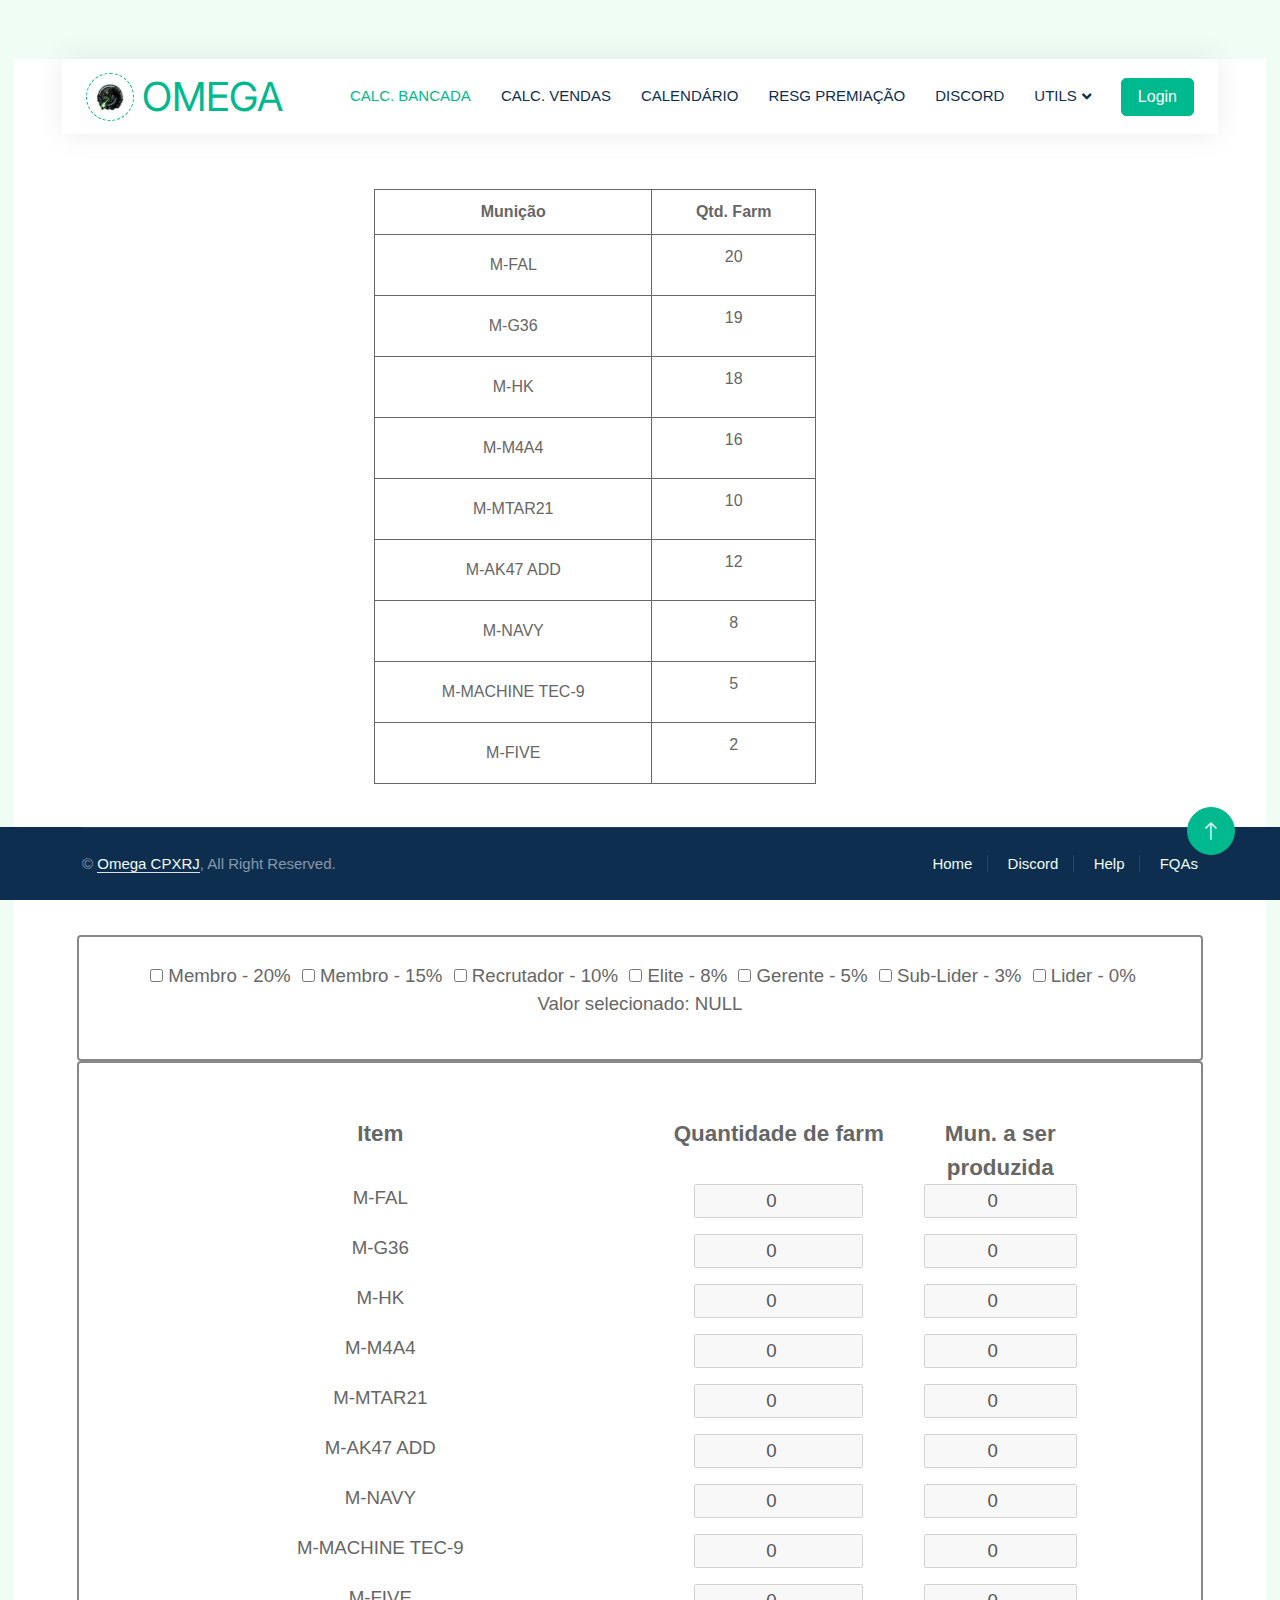
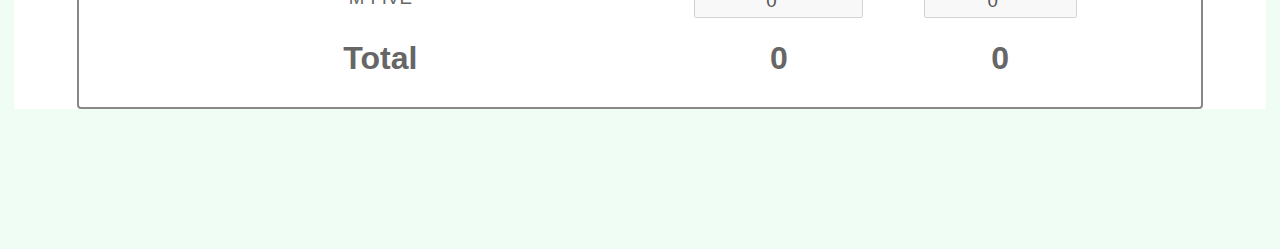
==== commit 2062f08c: "Fix any itens" ====
--- a/index.html
+++ b/index.html
@@ -61,12 +61,12 @@
                         <a href="index.html" class="nav-item nav-link active">Calc. Bancada</a>
                         <a href="calcMuniSell.html" class="nav-item nav-link">Calc. Vendas</a>
                         <a href="calendar.html" class="nav-item nav-link">Calendário</a>
-                        <a href="" class="nav-item nav-link">Entrega de farm</a>
+                        <a href="resgpremiacao.html" class="nav-item nav-link">Resg Premiação</a>
                         <a href="https://discord.gg/omegacpx" class="nav-item nav-link">Discord</a>
                         <div class="nav-item dropdown">
-                            <a href="#" class="nav-link dropdown-toggle" data-bs-toggle="dropdown">...</a>
+                            <a href="#" class="nav-link dropdown-toggle" data-bs-toggle="dropdown">Utils</a>
                             <div class="dropdown-menu rounded-0 m-0">
-                                <a href="" class="dropdown-item">...</a>
+                                <a href="formulario.html" class="dropdown-item">Formulario Premiação</a>
                                 <a href="" class="dropdown-item">...</a>
                                 <a href="" class="dropdown-item">...</a>
                             </div>
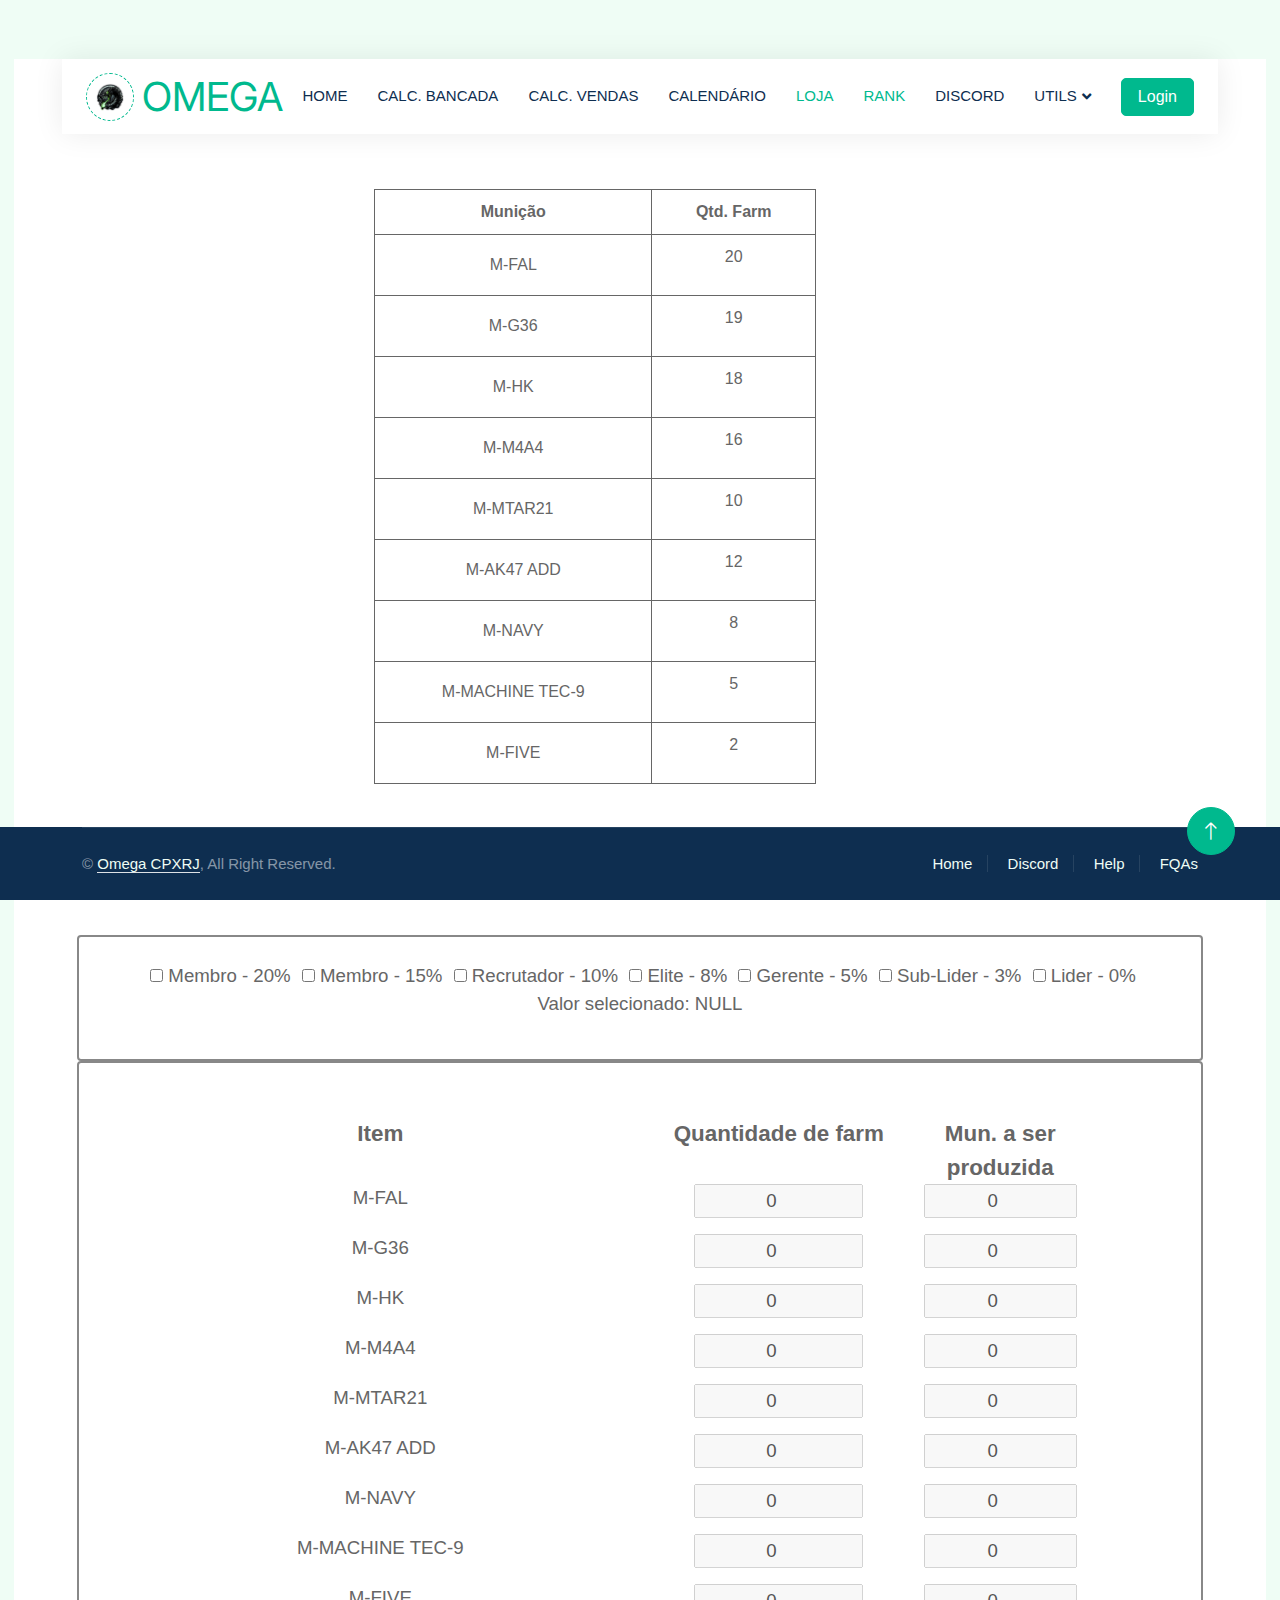
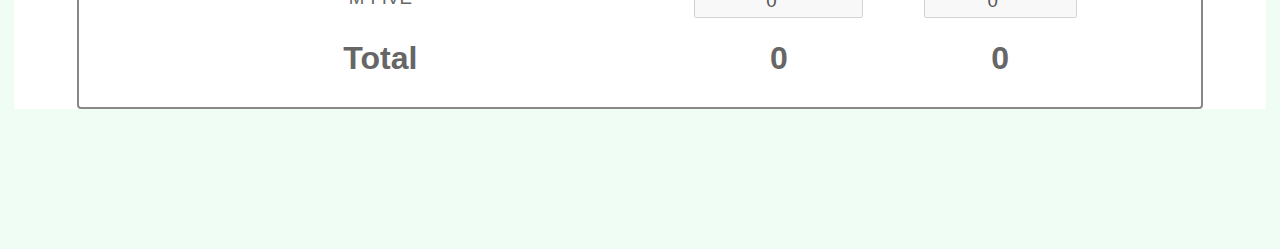
==== commit b04040e9: "adicionado a ultima versão da felipa" ====
--- a/index.html
+++ b/index.html
@@ -58,15 +58,18 @@
                 </button>
                 <div class="collapse navbar-collapse" id="navbarCollapse">
                     <div class="navbar-nav ms-auto">
-                        <a href="index.html" class="nav-item nav-link active">Calc. Bancada</a>
+                        <a href="index.html" class="nav-item nav-link">Home</a>
+                        <a href="index.html" class="nav-item nav-link">Calc. Bancada</a>
                         <a href="calcMuniSell.html" class="nav-item nav-link">Calc. Vendas</a>
                         <a href="calendar.html" class="nav-item nav-link">Calendário</a>
-                        <a href="resgpremiacao.html" class="nav-item nav-link">Resg Premiação</a>
+                        <a href="loja.html" class="nav-item nav-link active">Loja</a>
+                        <a href="Rank.html" class="nav-item nav-link active">Rank</a>
                         <a href="https://discord.gg/omegacpx" class="nav-item nav-link">Discord</a>
                         <div class="nav-item dropdown">
                             <a href="#" class="nav-link dropdown-toggle" data-bs-toggle="dropdown">Utils</a>
                             <div class="dropdown-menu rounded-0 m-0">
-                                <a href="formulario.html" class="dropdown-item">Formulario Premiação</a>
+                                <a href="https://docs.google.com/document/d/1KLG1HAfuyHgcy_iAh_LmucQIAKH4c6zk1ptlHUZrT7I/edit?usp=sharing" class="dropdown-item">Regras Omega</a>
+                                <a href="https://docs.google.com/document/d/1XySUGouSX_v7_JbU94gTeucxiMRMD6ZkI4-NvG-I9Ks/edit?tab=t.0" class="dropdown-item">Regras Complexo</a>
                                 <a href="" class="dropdown-item">...</a>
                                 <a href="" class="dropdown-item">...</a>
                             </div>
--- a/css/style.css
+++ b/css/style.css
@@ -428,6 +428,9 @@
 
 
 /*** Footer ***/
+
+
+
 .footer .btn.btn-social {
     margin-right: 5px;
     width: 35px;
@@ -475,6 +478,7 @@
 }
 
 .footer .copyright {
+    
     padding: 25px 0;
     font-size: 15px;
     border-top: 1px solid rgba(256, 256, 256, .1);
@@ -491,10 +495,25 @@
 }
 
 .footer .footer-menu a:last-child {
+
+    
     margin-right: 0;
     padding-right: 0;
     border-right: none;
 }
+
+footer {
+    background-color: #09ad7e;
+    color: white;
+    padding: 20px;
+    text-align: center;
+    width: 100%;
+    position: relative; /* Garante que ele se mantenha abaixo do modal */
+    bottom: 0;
+    z-index: 0; /* Certifica-se que esteja abaixo do modal */
+    margin-top: auto; /* Mantém o rodapé na parte inferior */
+}
+
 
 .dbgOuter{
     border: solid 2px #888;
@@ -701,26 +720,38 @@
 }
 
 /* The Close Button */
-.close {
+/* O botão fechar dentro de modais */
+.modal .close {
     position: absolute;
     top: 15px;
     right: 35px;
-    color: #f1f1f1;
+    color: #09ad7e;
     font-size: 40px;
     font-weight: bold;
     transition: 0.3s;
 }
 
-.close:hover,
-.close:focus {
-    color: #bbb;
+.modal .close:hover,
+.modal .close:focus {
+    color: #e41111;
     text-decoration: none;
     cursor: pointer;
 }
 
+
+
 /* 100% Image Width on Smaller Screens */
+
 @media only screen and (max-width: 700px) {
     .modal-content {
         width: 100%;
     }
-}+}
+
+
+
+
+
+
+
+
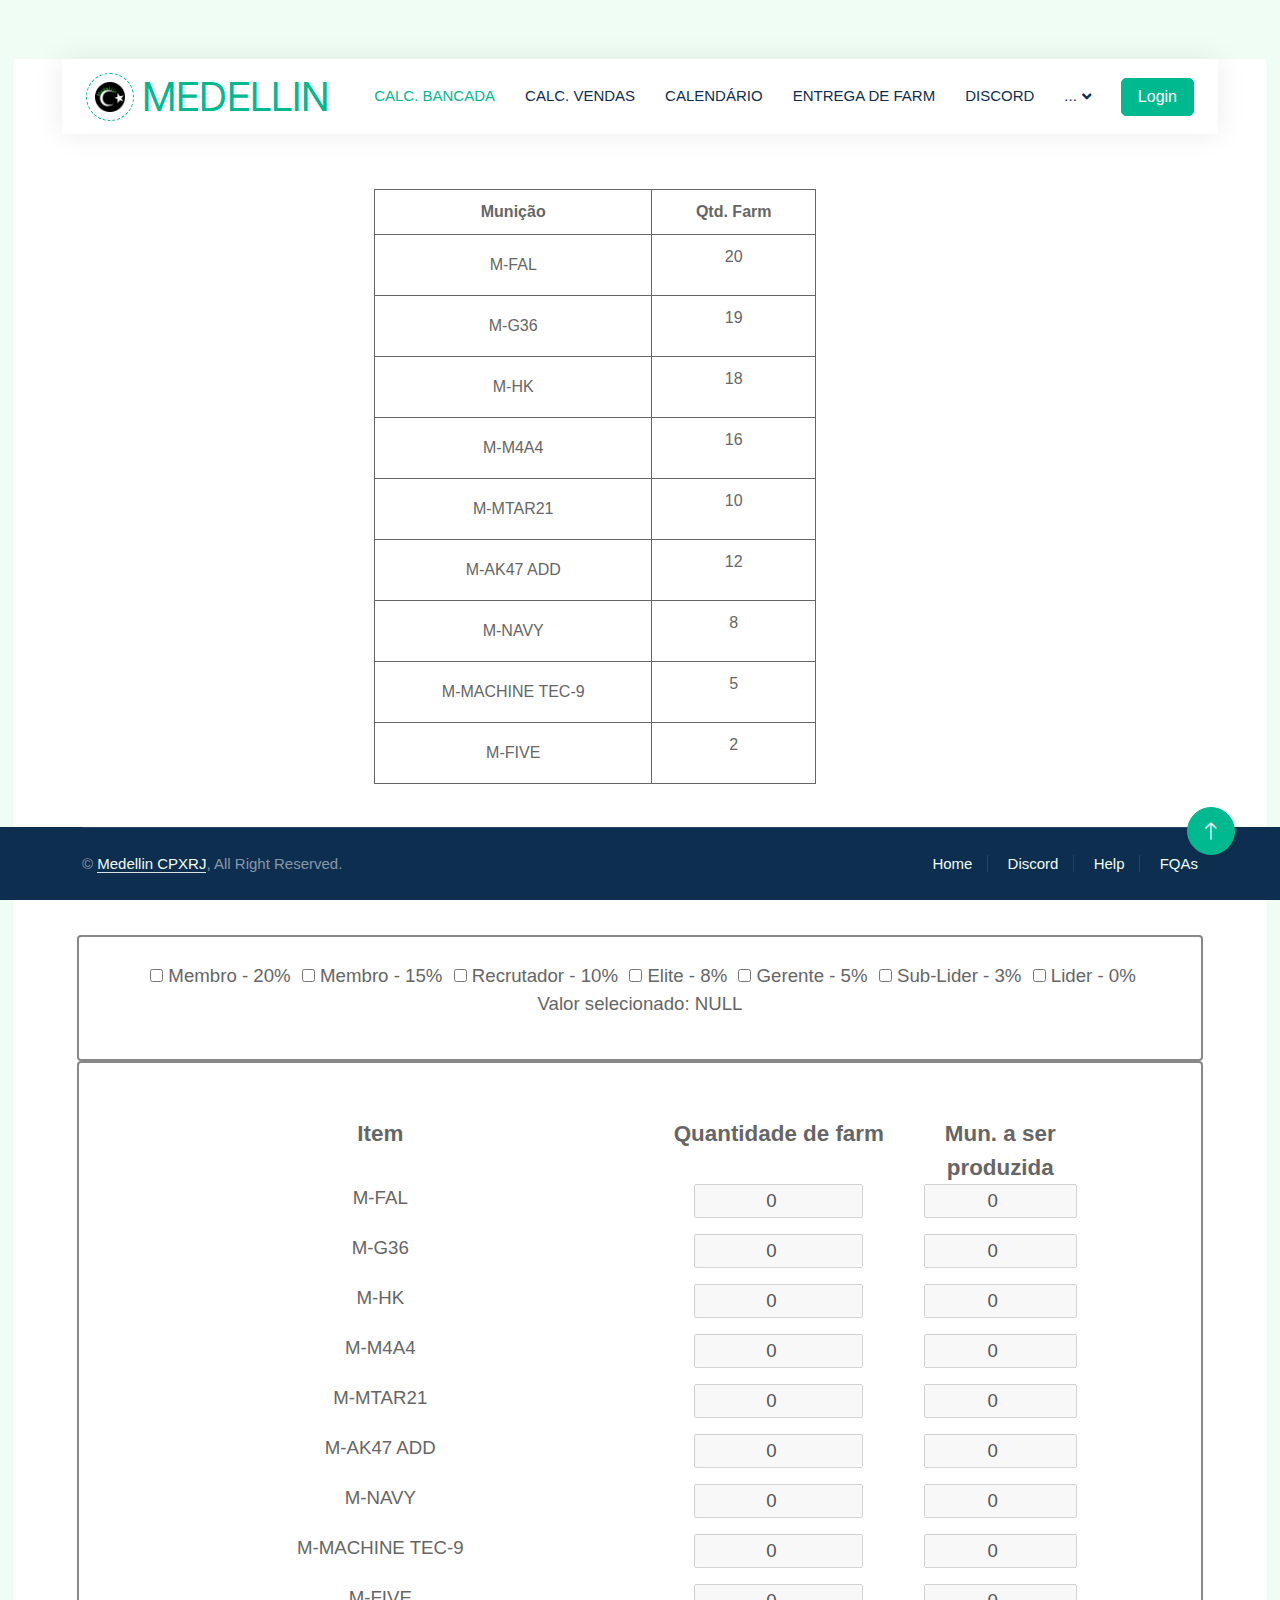
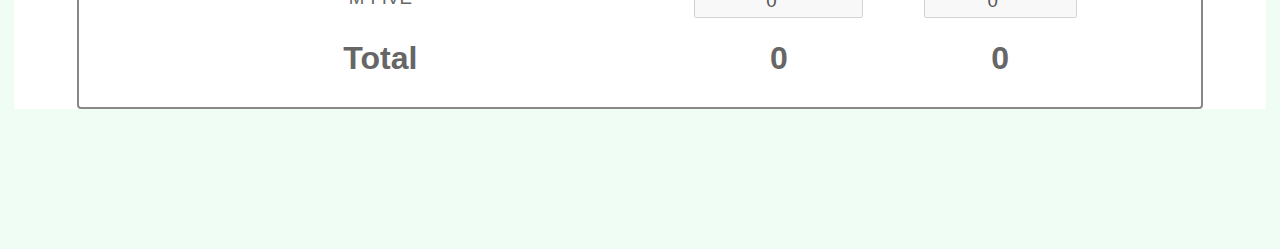
==== commit 89ffb6e4: "update repository to MDL configs" ====
--- a/index.html
+++ b/index.html
@@ -3,7 +3,7 @@
 
 <head>
     <meta charset="utf-8">
-    <title>OMEGA CPXRJ</title>
+    <title>MEDELLIN CPXRJ</title>
     <meta content="width=device-width, initial-scale=1.0" name="viewport">
     <meta content="" name="keywords">
     <meta content="" name="description">
@@ -49,27 +49,24 @@
             <nav class="navbar navbar-expand-lg bg-white navbar-light py-0 px-4">
                 <a href="index.html" class="navbar-brand d-flex align-items-center text-center">
                     <div class="icon p-2 me-2">
-                        <img class="img-fluid" src="img/LOGO_3.png" alt="Icon" style="width: 30px; height: 30px;">
-                    </div>
-                    <h1 class="m-0 text-primary">OMEGA</h1>
+                        <img class="img-fluid" src="img/LOGO_10.png" alt="Icon" style="width: 30px; height: 30px;">
+                    </div>
+                    <h1 class="m-0 text-primary">MEDELLIN</h1>
                 </a>
                 <button type="button" class="navbar-toggler" data-bs-toggle="collapse" data-bs-target="#navbarCollapse">
                     <span class="navbar-toggler-icon"></span>
                 </button>
                 <div class="collapse navbar-collapse" id="navbarCollapse">
                     <div class="navbar-nav ms-auto">
-                        <a href="index.html" class="nav-item nav-link">Home</a>
-                        <a href="index.html" class="nav-item nav-link">Calc. Bancada</a>
+                        <a href="index.html" class="nav-item nav-link active">Calc. Bancada</a>
                         <a href="calcMuniSell.html" class="nav-item nav-link">Calc. Vendas</a>
                         <a href="calendar.html" class="nav-item nav-link">Calendário</a>
-                        <a href="loja.html" class="nav-item nav-link active">Loja</a>
-                        <a href="Rank.html" class="nav-item nav-link active">Rank</a>
+                        <a href="" class="nav-item nav-link">Entrega de farm</a>
                         <a href="https://discord.gg/omegacpx" class="nav-item nav-link">Discord</a>
                         <div class="nav-item dropdown">
-                            <a href="#" class="nav-link dropdown-toggle" data-bs-toggle="dropdown">Utils</a>
+                            <a href="#" class="nav-link dropdown-toggle" data-bs-toggle="dropdown">...</a>
                             <div class="dropdown-menu rounded-0 m-0">
-                                <a href="https://docs.google.com/document/d/1KLG1HAfuyHgcy_iAh_LmucQIAKH4c6zk1ptlHUZrT7I/edit?usp=sharing" class="dropdown-item">Regras Omega</a>
-                                <a href="https://docs.google.com/document/d/1XySUGouSX_v7_JbU94gTeucxiMRMD6ZkI4-NvG-I9Ks/edit?tab=t.0" class="dropdown-item">Regras Complexo</a>
+                                <a href="" class="dropdown-item">...</a>
                                 <a href="" class="dropdown-item">...</a>
                                 <a href="" class="dropdown-item">...</a>
                             </div>
@@ -321,7 +318,7 @@
         <div class="copyright">
             <div class="row">
                 <div class="col-md-6 text-center text-md-start mb-3 mb-md-0">
-                    &copy; <a class="border-bottom" href="#">Omega CPXRJ</a>, All Right Reserved.
+                    &copy; <a class="border-bottom" href="#">Medellin CPXRJ</a>, All Right Reserved.
                 </div>
                 <div class="col-md-6 text-center text-md-end">
                     <div class="footer-menu">
